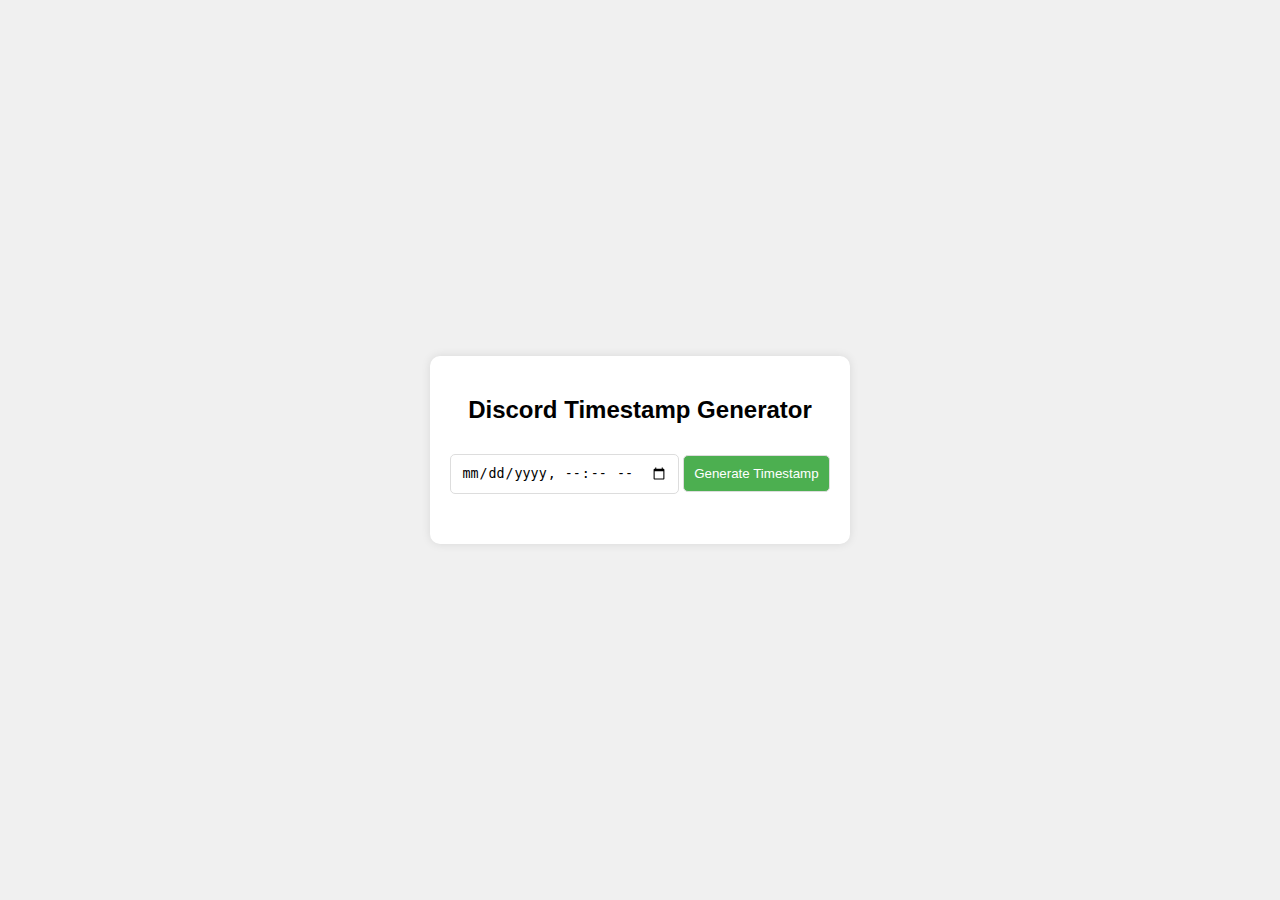
==== index.html @ e0af4bde "Inital commit - simple concept for idea" ====
<!DOCTYPE html>
<html lang="en">
<head>
    <meta charset="UTF-8">
    <meta name="viewport" content="width=device-width, initial-scale=1.0">
    <title>T.I.C.K</title>
    <link rel="stylesheet" href="style.css">
</head>
<body>
    <div class="container">
        <h2>Discord Timestamp Generator</h2>
        <input type="datetime-local" id="datetimeInput">
        <button onclick="generateAndShowTimestamp()">Generate Timestamp</button>
        <div id="timestamp"></div>
    </div>

    <script src="script.js"></script>
</body>
</html>
---- style.css ----
/* style.css */
body {
    font-family: Arial, sans-serif;
    margin: 0;
    padding: 0;
    display: flex;
    justify-content: center;
    align-items: center;
    height: 100vh;
    background-color: #f0f0f0;
}
.container {
    text-align: center;
    background-color: white;
    padding: 20px;
    border-radius: 10px;
    box-shadow: 0 0 10px rgba(0, 0, 0, 0.1);
}
input, button {
    margin: 10px 0;
    padding: 10px;
    border-radius: 5px;
    border: 1px solid #ddd;
}
button {
    cursor: pointer;
    background-color: #4CAF50;
    color: white;
}
#timestamp {
    margin-top: 20px;
}


/* slider */

#slider-container {
    display: flex;
    justify-content: center;
    align-items: center;
    height: 100vh;
}

#slider {
    background-color: #ddd;
    width: 30px;
    height: 300px;
    border-radius: 15px;
    position: relative;
}

#handle {
    width: 30px;
    height: 30px;
    background-color: #666;
    border-radius: 15px;
    position: absolute;
    top: 50%;
    transform: translateY(-50%);
    cursor: pointer;
}
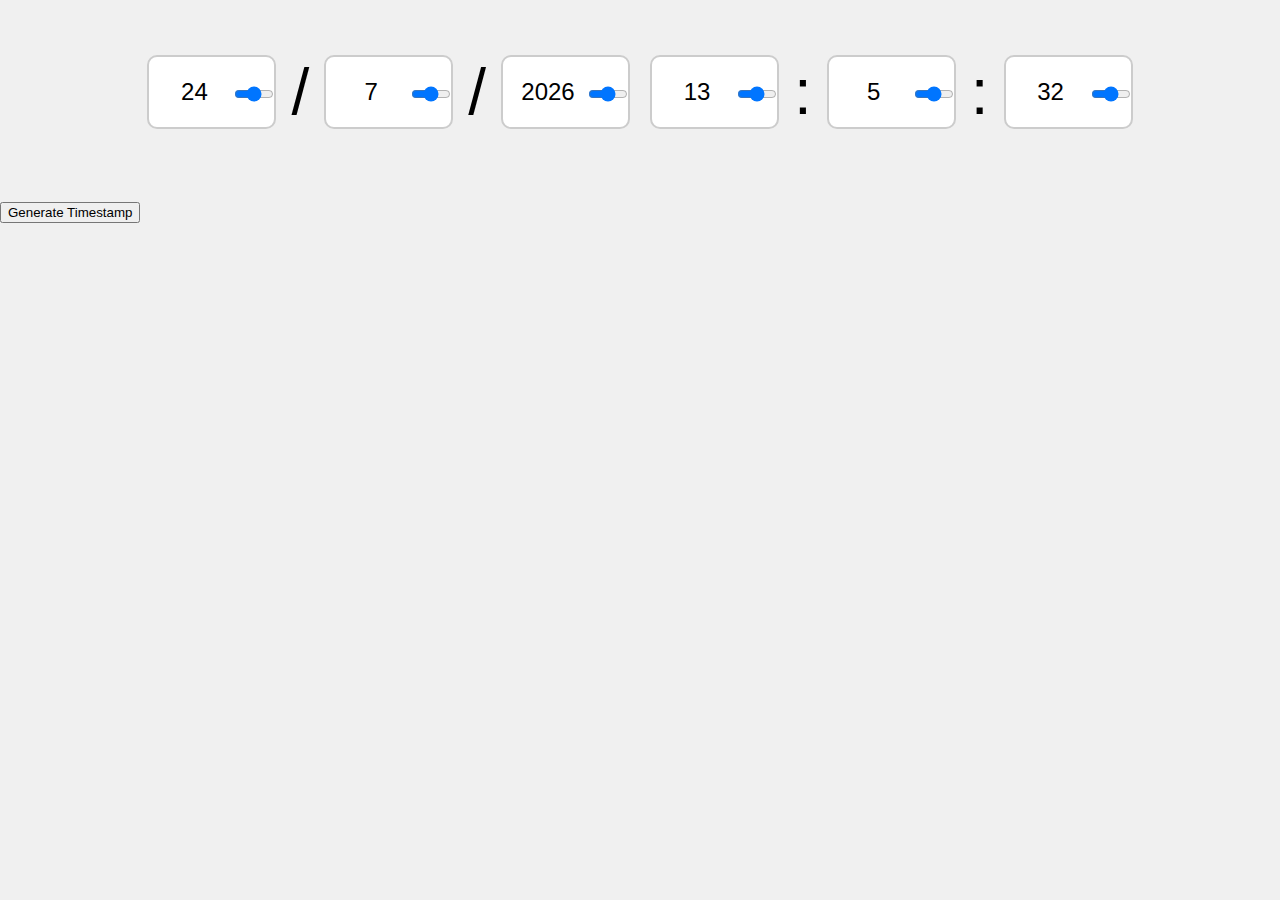
==== commit b736cbb4: "moved test to index, now using test for different purpose" ====
--- a/index.html
+++ b/index.html
@@ -1,19 +1,45 @@
 <!DOCTYPE html>
-<html lang="en">
+<html>
 <head>
-    <meta charset="UTF-8">
-    <meta name="viewport" content="width=device-width, initial-scale=1.0">
     <title>T.I.C.K</title>
-    <link rel="stylesheet" href="style.css">
+    <link rel="stylesheet" type="text/css" href="style.css">
 </head>
 <body>
+    <div class="datetime-container">
+        <div class="input-slider-container">
+            <input type="text" class="input" id="dayInput" placeholder="DD">
+            <input type="range" min="-5" max="5" value="0" class="slider" id="daySlider" orient="vertical">
+        </div>
+        <span>/</span>
+        <div class="input-slider-container">
+            <input type="text" class="input" id="monthInput" placeholder="MM">
+            <input type="range" min="-5" max="5" value="0" class="slider" id="monthSlider" orient="vertical">
+        </div>
+        <span>/</span>
+        <div class="input-slider-container">
+            <input type="text" class="input" id="yearInput" placeholder="YYYY">
+            <input type="range" min="-5" max="5" value="0" class="slider" id="yearSlider" orient="vertical">
+        </div>
+        <div class="input-slider-container">
+            <input type="text" class="input" id="hourInput" placeholder="HH">
+            <input type="range" min="-5" max="5" value="0" class="slider" id="hourSlider" orient="vertical">
+        </div>
+        <span>:</span>
+        <div class="input-slider-container">
+            <input type="text" class="input" id="minuteInput" placeholder="MM">
+            <input type="range" min="-5" max="5" value="0" class="slider" id="minuteSlider" orient="vertical">
+        </div>
+        <span>:</span>
+        <div class="input-slider-container">
+            <input type="text" class="input" id="secondInput" placeholder="SS">
+            <input type="range" min="-5" max="5" value="0" class="slider" id="secondSlider" orient="vertical">
+        </div>       
+    </div>
+    <br />
     <div class="container">
-        <h2>Discord Timestamp Generator</h2>
-        <input type="datetime-local" id="datetimeInput">
         <button onclick="generateAndShowTimestamp()">Generate Timestamp</button>
         <div id="timestamp"></div>
     </div>
-
     <script src="script.js"></script>
 </body>
 </html>
--- a/style.css
+++ b/style.css
@@ -1,61 +1,50 @@
-/* style.css */
 body {
     font-family: Arial, sans-serif;
     margin: 0;
     padding: 0;
-    display: flex;
     justify-content: center;
     align-items: center;
     height: 100vh;
     background-color: #f0f0f0;
 }
-.container {
-    text-align: center;
-    background-color: white;
-    padding: 20px;
-    border-radius: 10px;
-    box-shadow: 0 0 10px rgba(0, 0, 0, 0.1);
-}
-input, button {
-    margin: 10px 0;
-    padding: 10px;
-    border-radius: 5px;
-    border: 1px solid #ddd;
-}
-button {
-    cursor: pointer;
-    background-color: #4CAF50;
-    color: white;
-}
-#timestamp {
-    margin-top: 20px;
+
+.datetime-container {
+    display: flex;
+    padding: 50px;
+    flex-direction: row;
+    flex-wrap: wrap;
+    justify-content: center;
+    gap: 10px;
+    align-items: center;
 }
 
-
-/* slider */
-
-#slider-container {
-    display: flex;
-    justify-content: center;
+.input-slider-container {
+    position: relative;
     align-items: center;
-    height: 100vh;
 }
 
-#slider {
-    background-color: #ddd;
-    width: 30px;
-    height: 300px;
-    border-radius: 15px;
-    position: relative;
+.input {
+    width: 70px;
+    height: 50px;
+    font-size: 1.5em;
+    text-align: center;
+    margin: 5px;
+    border: 2px solid #ccc; 
+    border-radius: 10px;     
+    padding: 10px 45px 10px 10px; 
 }
 
-#handle {
-    width: 30px;
-    height: 30px;
-    background-color: #666;
-    border-radius: 15px;
+.slider {
+    width: 40px; 
     position: absolute;
+    right: 5px; 
     top: 50%;
-    transform: translateY(-50%);
-    cursor: pointer;
+    transform: translateY(-50%); 
+    background: transparent;
 }
+
+span {
+    font-size: 4em; 
+    user-select: none;
+}
+
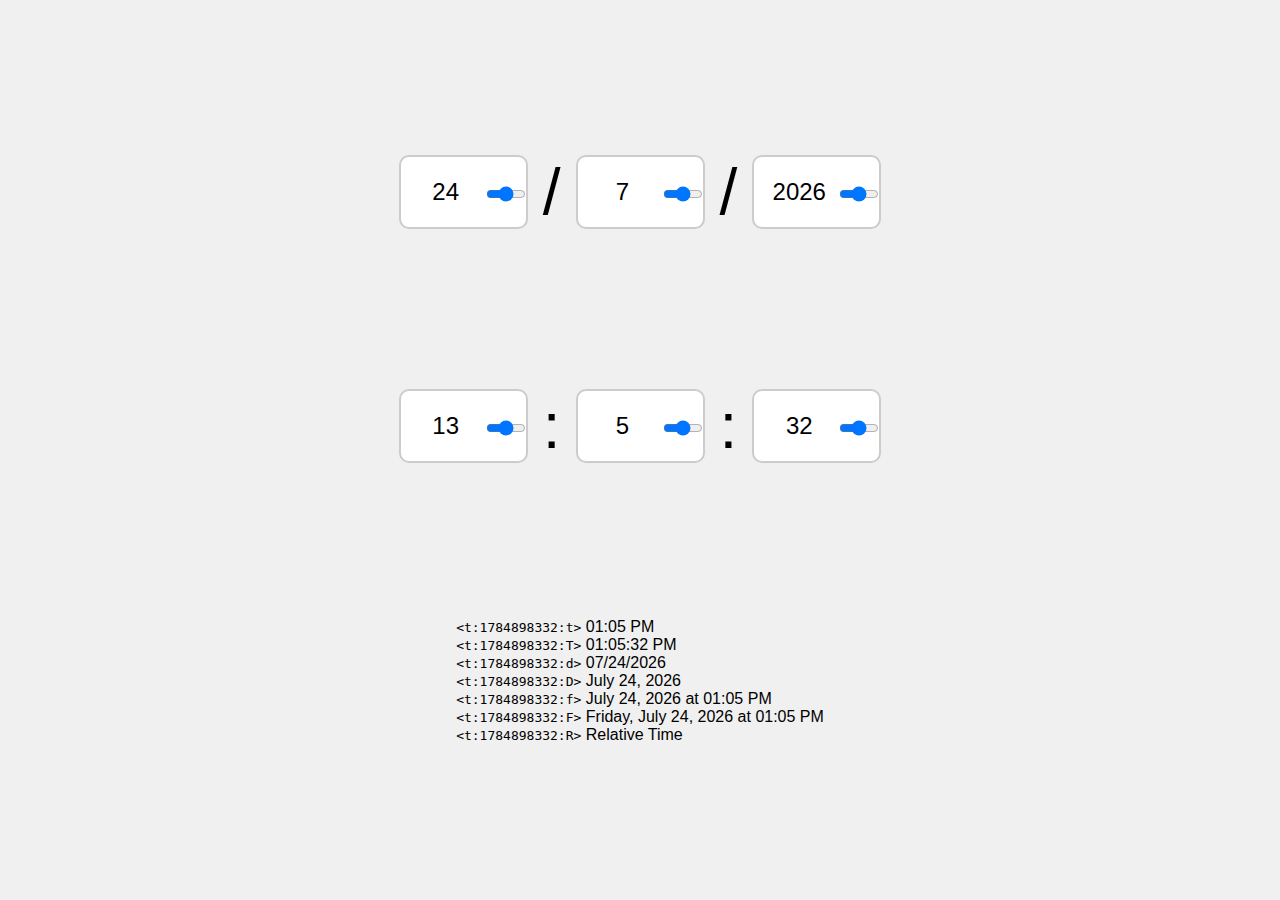
==== commit 670ff840: "added all timestamp formats and changed layout" ====
--- a/index.html
+++ b/index.html
@@ -6,40 +6,43 @@
 </head>
 <body>
     <div class="datetime-container">
-        <div class="input-slider-container">
-            <input type="text" class="input" id="dayInput" placeholder="DD">
-            <input type="range" min="-5" max="5" value="0" class="slider" id="daySlider" orient="vertical">
+        <div class="date-container">
+            <div class="input-slider-container">
+                <input type="text" class="input" id="dayInput" placeholder="DD">
+                <input type="range" min="-5" max="5" value="0" class="slider" id="daySlider" orient="vertical">
+            </div>
+            <span>/</span>
+            <div class="input-slider-container">
+                <input type="text" class="input" id="monthInput" placeholder="MM">
+                <input type="range" min="-5" max="5" value="0" class="slider" id="monthSlider" orient="vertical">
+            </div>
+            <span>/</span>
+            <div class="input-slider-container">
+                <input type="text" class="input" id="yearInput" placeholder="YYYY">
+                <input type="range" min="-5" max="5" value="0" class="slider" id="yearSlider" orient="vertical">
+            </div>
         </div>
-        <span>/</span>
-        <div class="input-slider-container">
-            <input type="text" class="input" id="monthInput" placeholder="MM">
-            <input type="range" min="-5" max="5" value="0" class="slider" id="monthSlider" orient="vertical">
+        <div class="time-container">
+            <div class="input-slider-container">
+                <input type="text" class="input" id="hourInput" placeholder="HH">
+                <input type="range" min="-5" max="5" value="0" class="slider" id="hourSlider" orient="vertical">
+            </div>
+            <span>:</span>
+            <div class="input-slider-container">
+                <input type="text" class="input" id="minuteInput" placeholder="MM">
+                <input type="range" min="-5" max="5" value="0" class="slider" id="minuteSlider" orient="vertical">
+            </div>
+            <span>:</span>
+            <div class="input-slider-container">
+                <input type="text" class="input" id="secondInput" placeholder="SS">
+                <input type="range" min="-5" max="5" value="0" class="slider" id="secondSlider" orient="vertical">
+            </div>
         </div>
-        <span>/</span>
-        <div class="input-slider-container">
-            <input type="text" class="input" id="yearInput" placeholder="YYYY">
-            <input type="range" min="-5" max="5" value="0" class="slider" id="yearSlider" orient="vertical">
-        </div>
-        <div class="input-slider-container">
-            <input type="text" class="input" id="hourInput" placeholder="HH">
-            <input type="range" min="-5" max="5" value="0" class="slider" id="hourSlider" orient="vertical">
-        </div>
-        <span>:</span>
-        <div class="input-slider-container">
-            <input type="text" class="input" id="minuteInput" placeholder="MM">
-            <input type="range" min="-5" max="5" value="0" class="slider" id="minuteSlider" orient="vertical">
-        </div>
-        <span>:</span>
-        <div class="input-slider-container">
-            <input type="text" class="input" id="secondInput" placeholder="SS">
-            <input type="range" min="-5" max="5" value="0" class="slider" id="secondSlider" orient="vertical">
-        </div>       
+        <div class="timestamp-container">
+            <div id="timestamp"></div>
+        </div>     
     </div>
-    <br />
-    <div class="container">
-        <button onclick="generateAndShowTimestamp()">Generate Timestamp</button>
-        <div id="timestamp"></div>
-    </div>
+
     <script src="script.js"></script>
 </body>
 </html>
--- a/style.css
+++ b/style.css
@@ -8,9 +8,29 @@
     background-color: #f0f0f0;
 }
 
-.datetime-container {
+.date-container {
     display: flex;
-    padding: 50px;
+    padding-top: 150px;
+    flex-direction: row;
+    flex-wrap: wrap;
+    justify-content: center;
+    gap: 10px;
+    align-items: center;
+}
+
+.time-container {
+    display: flex;
+    padding-top: 150px;
+    flex-direction: row;
+    flex-wrap: wrap;
+    justify-content: center;
+    gap: 10px;
+    align-items: center;
+}
+
+.timestamp-container {
+    display: flex;
+    padding-top: 150px;
     flex-direction: row;
     flex-wrap: wrap;
     justify-content: center;
